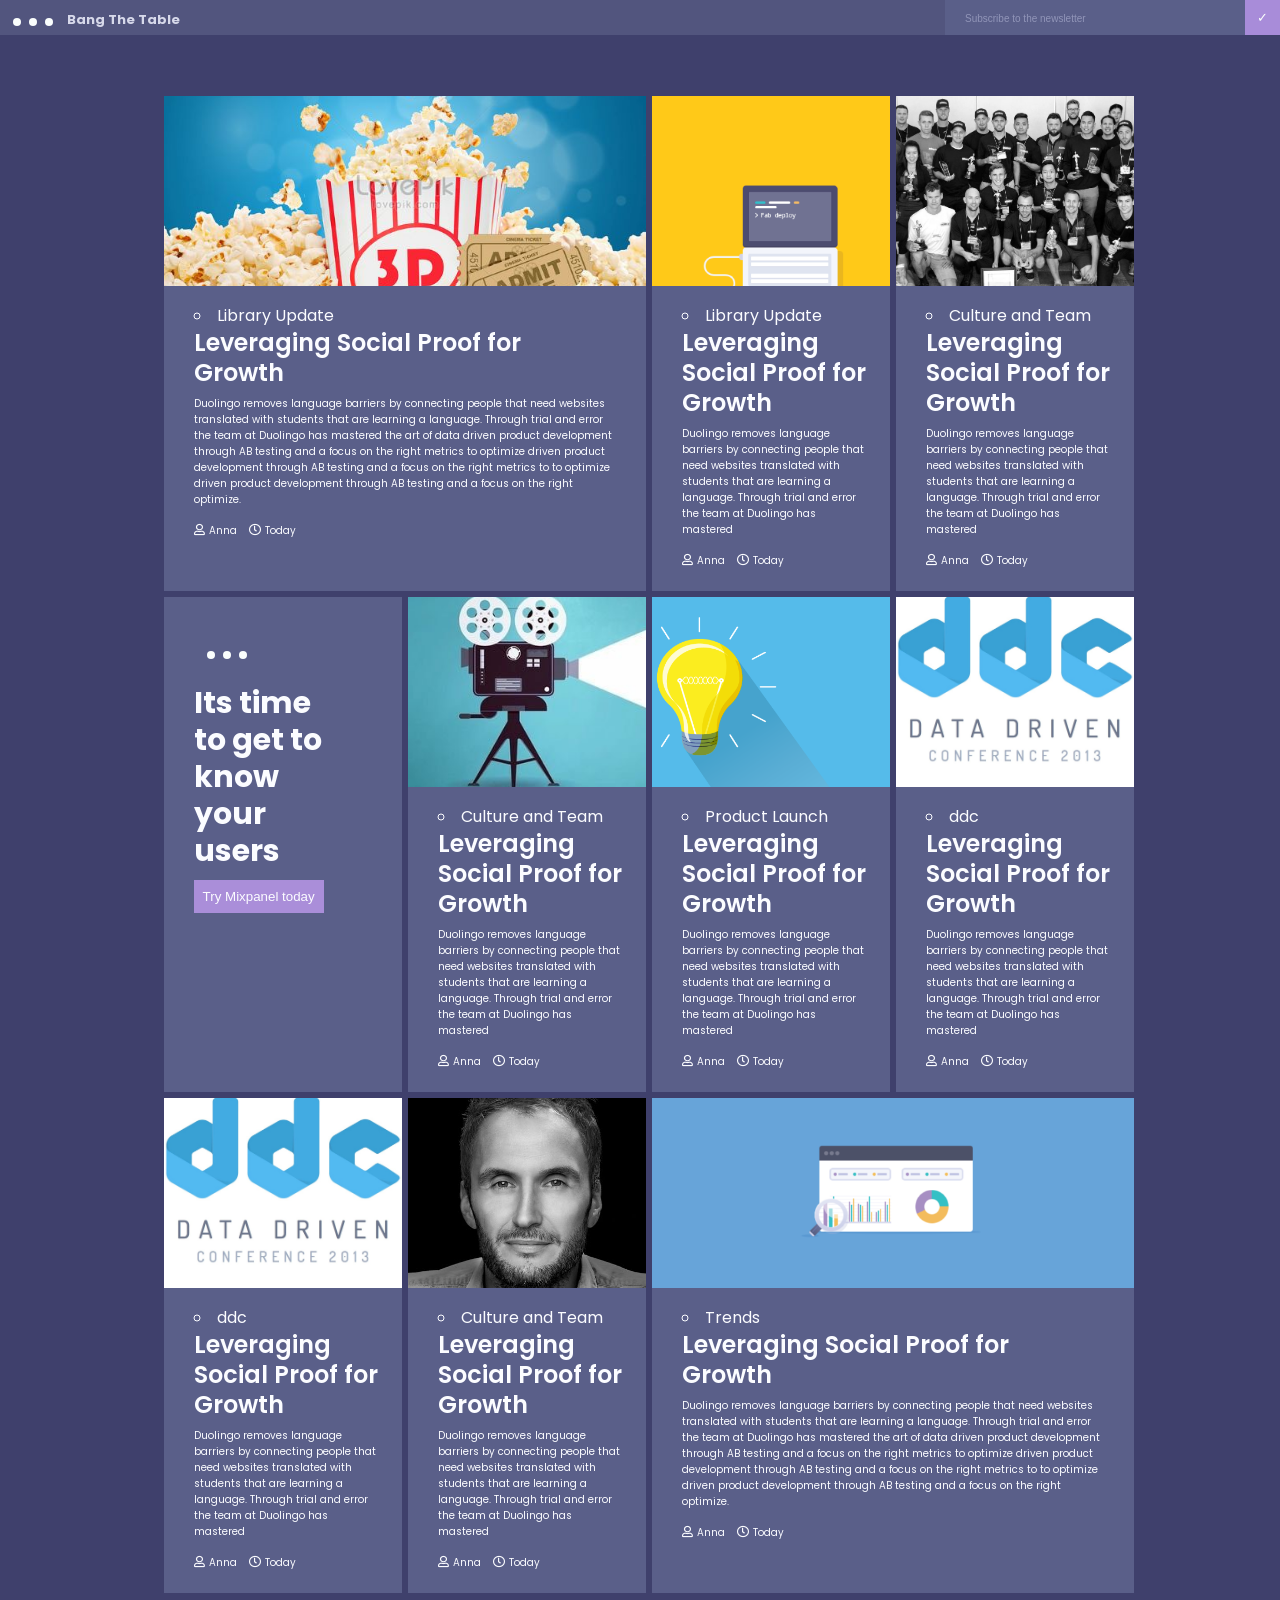
==== index.html @ 3abda7e9 "second commit" ====
<!DOCTYPE html>
<html lang="en">

<head>
    <meta charset="UTF-8">
    <meta http-equiv="X-UA-Compatible" content="IE=edge">
    <meta name="viewport" content="width=device-width, initial-scale=1.0">
    <link rel="stylesheet" href="https://use.fontawesome.com/releases/v5.3.1/css/all.css">
    <link
        href="https://fonts.googleapis.com/css?family=Poppins:100,100i,200,200i,300,300i,400,400i,500,500i,600,600i,700,700i,800,800i,900,900i&amp;display=swap"
        rel="stylesheet">
    <title>TestImageDesign</title>
    <style>
        /* universal formating*/
        * {
            margin: 0px;
            border: 0px;
            padding: 0px;
        }

        body {
            background-color: #3f406c;
            font-family: Poppins, Helvetica, sans-serif
        }

        /* progress dots in navbar */
        .loading .load {
            top: 8px;
            left: 11px;
            position: relative;
            width: 8px;
            height: 8px;
            margin: 0 2px;
            background-color: #FAFEFD;
            border-radius: 50%;
            display: inline-block;
            animation-name: dots;
            animation-duration: 2s;
            animation-iteration-count: infinite;
            animation-timing-function: ease-in-out;
        }

        .loading .load:nth-child(2) {
            background-color: #FAFEFD;
            animation-delay: 0.4s;
        }

        .loading .load:nth-child(3) {
            background-color: #FAFEFD;
            animation-delay: 0.8s;
        }

        /* end of progress */

        /* Navigantion bar */

        .nav {
            height: 35px;
            width: auto;
            background-color: #52557e;
        }

        .bg-color {
            background-color: #52557e;
        }

        .search {
            display: inline;
            float: right;
            background-color: #5a5f89;
            height: 35px;
            width: 300px;
        }

        .search::placeholder {
            color: #9195b8;
            margin-right: 20px;
            padding-left: 20px;
            font-size: x-small;
        }

        ::placeholder {
            /* Chrome, Firefox, Opera, Safari 10.1+ */
            color: #9195b8;
            opacity: 1;
            /* Firefox */
        }

        :-ms-input-placeholder {
            /* Internet Explorer 10-11 */
            color: #9195b8;
        }

        ::-ms-input-placeholder {
            /* Microsoft Edge */
            color: #9195b8;
        }

        .btn {
            float: right;
            width: 35px;
            height: 35px;
            background-color: #a88cd9;
            color: #FAFEFD;
        }

        .bang {
            position: absolute;
            color: #d7d9ea;
            font-size: 13px;
            font-weight: bold;
            padding-top: 10px;
            padding-left: 13px;
            margin-left: 10px;
        }

        /* end of nav bar */

        /* Grid systems */

        .container-main {
            margin: 4% 12% 12% 12%;
        }

        .grid-container {
            display: grid;
            grid-template-columns: 25% 25% 25% 25%;
            grid-gap: 6px;
            background-color: transparent;
            padding: 10px;
        }

        .grid-container>div {
            background-color: rgba(255, 255, 255, 0.8);
            text-align: center;
            padding: 0;
            font-size: 30px;
        }

        .item-bg {
            padding: 95px 0;
            background-repeat: no-repeat;
            background-position: right;
            background-size: cover;
        }


        .item1 {
            grid-column: 1 / span 2;
        }

        .bg-purple {
            background-color: #5a5f89 !important;
        }

        .item10 {
            grid-column-start: 3;
            grid-column-end: 5;
        }

        .card-des {
            font-size: 16px;
            padding: 17px 24px 20px 30px;

            text-align: left;
            background-color: #5a5f89;
            color: #fbfcff;
        }

        .btn-mp {
            background-color: #aa8ed9;
            color: #fbfcff;
            padding: 9px;
        }

        .itm4-loading {
            padding: 19px 0px 27px 0px;
        }

        .itm4-cont {
            width: 134px;
            line-height: 37px !important;
            font-size: 30px;
        }

        .dum-cont {
            font-size: x-small;
            margin: 8px 0;
        }

        .d-flex {
            display: flex;
        }

        .mr-12 {
            margin-right: 12px;
        }

        .fs-xs {
            font-size: x-small;
        }

        .mt-10 {
            margin-top: 10px;
        }

        h2 {
            font-weight: 600 !important;
            margin-bottom: 0;
            line-height: 30px !important;
        }

        /* end of grid systems*/

        /* media Querry */

        @keyframes dots {
            50% {
                opacity: 0;
                transform: (0.7) translateY(10px);
            }

        }

        @media (min-width:240px) {
            .grid-container {
                display: block;
            }

            .container-main {
                margin: 0;
            }

            .margin-item {
                margin-bottom: 15px;
            }
        }

        @media (min-width:1060px) {
            .grid-container {
                display: grid;
                margin-bottom: 0;
            }

            .container-main {
                margin: 4% 12% 12% 12%;
            }

            .margin-item {
                margin-bottom: 0;
            }
        }
    </style>
</head>

<body>
    <div class="nav bg-color">
        <div class="loading">
            <span class="load"></span>
            <span class="load"></span>
            <span class="load"></span>
            <span class="bang">Bang The Table</span>
            <button type="submit" class="btn">&check;</button>
            <input type="search" class="search" placeholder="Subscribe to the newsletter">
        </div>
    </div>
    <div class="container-main">
        <div class="grid-container" id="appendData">
        </div>
    </div>
</body>
<script src="https://code.jquery.com/jquery-3.6.0.js" integrity="sha256-H+K7U5CnXl1h5ywQfKtSj8PCmoN9aaq30gDh27Xc0jk="
    crossorigin="anonymous"></script>
<script>

    var cardDetials = [
        {
            "id": 1,
            "imgUrl": "opp.jpg",
            "title": "Library Update",
            "headding": "Leveraging Social Proof for",
            "description": "Duolingo removes language barriers by connecting people that need websites translated with students that are learning a language. Through trial and error the team at Duolingo has mastered the art of data driven product development through AB testing and a focus on the right metrics to optimize driven product development through AB testing and a focus on the right metrics to to optimize driven product development through AB testing and a focus on the right optimize.",
            "isLarge": true
        },
        {
            "id": 2,
            "imgUrl": "pc.png",
            "title": "Library Update",
            "headding": "Leveraging Social Proof for Growth",
            "description": "Duolingo removes language barriers by connecting people that need websites translated with students that are learning a language. Through trial and error the team at Duolingo has mastered",
            "isLarge": false
        },
        {
            "id": 3,
            "imgUrl": "grp.jpg",
            "title": "Culture and Team",
            "headding": "Leveraging Social Proof for Growth",
            "description": "Duolingo removes language barriers by connecting people that need websites translated with students that are learning a language. Through trial and error the team at Duolingo has mastered",
            "isLarge": false
        },
        {
            "id": 4,
            "title": "Its time to get to know your users",
            "isLarge": false
        },
        {
            "id": 5,
            "imgUrl": "camara.jpg",
            "title": "Culture and Team",
            "headding": "Leveraging Social Proof for Growth",
            "description": "Duolingo removes language barriers by connecting people that need websites translated with students that are learning a language. Through trial and error the team at Duolingo has mastered",
            "isLarge": false
        },
        {
            "id": 6,
            "imgUrl": "light.png",
            "title": "Product Launch",
            "headding": "Leveraging Social Proof for Growth",
            "description": "Duolingo removes language barriers by connecting people that need websites translated with students that are learning a language. Through trial and error the team at Duolingo has mastered",
            "isLarge": false
        },
        {
            "id": 7,
            "imgUrl": "ddc.jpeg",
            "title": "ddc",
            "headding": "Leveraging Social Proof for Growth",
            "description": "Duolingo removes language barriers by connecting people that need websites translated with students that are learning a language. Through trial and error the team at Duolingo has mastered",
            "isLarge": false
        },
        {
            "id": 8,
            "imgUrl": "ddc.jpeg",
            "title": "ddc",
            "headding": "Leveraging Social Proof for Growth",
            "description": "Duolingo removes language barriers by connecting people that need websites translated with students that are learning a language. Through trial and error the team at Duolingo has mastered",
            "isLarge": false
        },
        {
            "id": 9,
            "imgUrl": "man.jpg",
            "title": "Culture and Team",
            "headding": "Leveraging Social Proof for Growth",
            "description": "Duolingo removes language barriers by connecting people that need websites translated with students that are learning a language. Through trial and error the team at Duolingo has mastered",
            "isLarge": false
        },
        {
            "id": 10,
            "imgUrl": "stat.png",
            "title": "Trends",
            "headding": "Leveraging Social Proof for Growth",
            "description": "Duolingo removes language barriers by connecting people that need websites translated with students that are learning a language. Through trial and error the team at Duolingo has mastered the art of data driven product development through AB testing and a focus on the right metrics to optimize driven product development through AB testing and a focus on the right metrics to to optimize driven product development through AB testing and a focus on the right optimize.",
            "isLarge": true
        }

    ]
</script>
<script>
    var getDiv = ''
    for (var key in cardDetials) {
        if (cardDetials.hasOwnProperty(key)) {
            getDiv += `<div class="
            ${cardDetials[key].isLarge == true && cardDetials.length - 1 == key && 'item10'} 
            ${cardDetials[key].isLarge == true && cardDetials.length - 1 != key && 'item1'} 
            ${cardDetials[key].isLarge == false && key == 3 ? 'item4 bg-purple' : 'item2 bg-purple'}">
            <div class="item item-bg1 
                    ${key != 3 && 'item-bg'}"  style="background-image:url(${cardDetials[key].imgUrl})"></div>`;
            if (key == 3) {
                getDiv += `<div class="card-des">
                                    <div class="loading itm4-loading">
                                        <span class="load"></span>
                                        <span class="load"></span>
                                        <span class="load"></span>
                                    </div>
                                    <h1 class="itm4-cont"> ${cardDetials[key].title}</h2>
                                    <button class="btn-mp mt-10">Try Mixpanel today</button>
                                </div>`;
            } else {
                getDiv += ` <div class="card-des slider">
                                    <li style="list-style-type: circle;">${cardDetials[key].title}</li>
                                    <h2>Leveraging Social Proof for <br>Growth</h2>
                                    <p class="dum-cont">${cardDetials[key].description}</p>
                                    <div class="d-flex">
                                        <div class="mr-12">
                                            <i class="far fa-user fa-xs"></i>
                                            <span class="fs-xs">Anna</span>
                                        </div>
                                        <div class="mr-12">
                                            <i class="far fa-clock fa-xs"></i>
                                            <span class="fs-xs">Today</span>
                                        </div>
                                    </div>
                                </div>`;
            }
            getDiv += `</div>`;
        }
    }

    $('#appendData').append(getDiv);
</script>

</html>
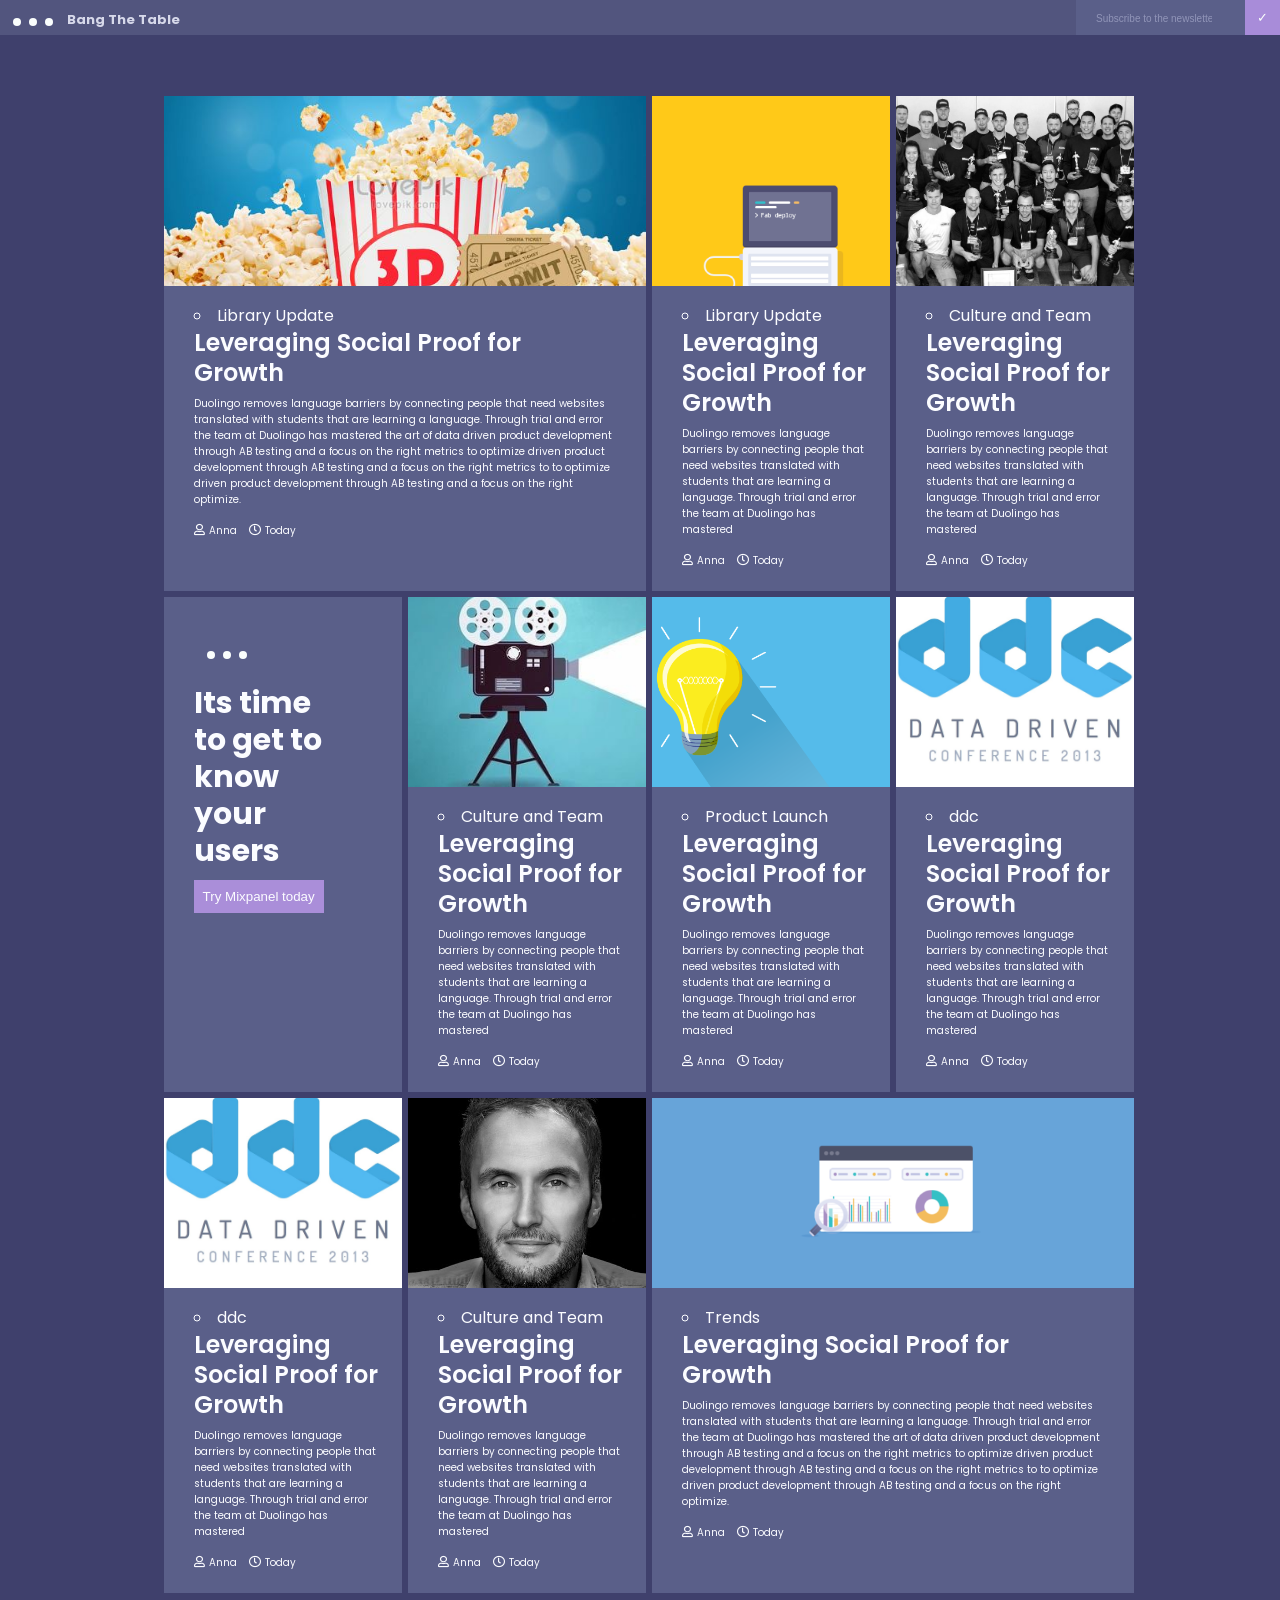
==== commit e0edf00e: "no changes were made" ====
--- a/index.html
+++ b/index.html
@@ -6,251 +6,11 @@
     <meta http-equiv="X-UA-Compatible" content="IE=edge">
     <meta name="viewport" content="width=device-width, initial-scale=1.0">
     <link rel="stylesheet" href="https://use.fontawesome.com/releases/v5.3.1/css/all.css">
+    <link rel="stylesheet" href="custom.css">
     <link
         href="https://fonts.googleapis.com/css?family=Poppins:100,100i,200,200i,300,300i,400,400i,500,500i,600,600i,700,700i,800,800i,900,900i&amp;display=swap"
         rel="stylesheet">
     <title>TestImageDesign</title>
-    <style>
-        /* universal formating*/
-        * {
-            margin: 0px;
-            border: 0px;
-            padding: 0px;
-        }
-
-        body {
-            background-color: #3f406c;
-            font-family: Poppins, Helvetica, sans-serif
-        }
-
-        /* progress dots in navbar */
-        .loading .load {
-            top: 8px;
-            left: 11px;
-            position: relative;
-            width: 8px;
-            height: 8px;
-            margin: 0 2px;
-            background-color: #FAFEFD;
-            border-radius: 50%;
-            display: inline-block;
-            animation-name: dots;
-            animation-duration: 2s;
-            animation-iteration-count: infinite;
-            animation-timing-function: ease-in-out;
-        }
-
-        .loading .load:nth-child(2) {
-            background-color: #FAFEFD;
-            animation-delay: 0.4s;
-        }
-
-        .loading .load:nth-child(3) {
-            background-color: #FAFEFD;
-            animation-delay: 0.8s;
-        }
-
-        /* end of progress */
-
-        /* Navigantion bar */
-
-        .nav {
-            height: 35px;
-            width: auto;
-            background-color: #52557e;
-        }
-
-        .bg-color {
-            background-color: #52557e;
-        }
-
-        .search {
-            display: inline;
-            float: right;
-            background-color: #5a5f89;
-            height: 35px;
-            width: 300px;
-        }
-
-        .search::placeholder {
-            color: #9195b8;
-            margin-right: 20px;
-            padding-left: 20px;
-            font-size: x-small;
-        }
-
-        ::placeholder {
-            /* Chrome, Firefox, Opera, Safari 10.1+ */
-            color: #9195b8;
-            opacity: 1;
-            /* Firefox */
-        }
-
-        :-ms-input-placeholder {
-            /* Internet Explorer 10-11 */
-            color: #9195b8;
-        }
-
-        ::-ms-input-placeholder {
-            /* Microsoft Edge */
-            color: #9195b8;
-        }
-
-        .btn {
-            float: right;
-            width: 35px;
-            height: 35px;
-            background-color: #a88cd9;
-            color: #FAFEFD;
-        }
-
-        .bang {
-            position: absolute;
-            color: #d7d9ea;
-            font-size: 13px;
-            font-weight: bold;
-            padding-top: 10px;
-            padding-left: 13px;
-            margin-left: 10px;
-        }
-
-        /* end of nav bar */
-
-        /* Grid systems */
-
-        .container-main {
-            margin: 4% 12% 12% 12%;
-        }
-
-        .grid-container {
-            display: grid;
-            grid-template-columns: 25% 25% 25% 25%;
-            grid-gap: 6px;
-            background-color: transparent;
-            padding: 10px;
-        }
-
-        .grid-container>div {
-            background-color: rgba(255, 255, 255, 0.8);
-            text-align: center;
-            padding: 0;
-            font-size: 30px;
-        }
-
-        .item-bg {
-            padding: 95px 0;
-            background-repeat: no-repeat;
-            background-position: right;
-            background-size: cover;
-        }
-
-
-        .item1 {
-            grid-column: 1 / span 2;
-        }
-
-        .bg-purple {
-            background-color: #5a5f89 !important;
-        }
-
-        .item10 {
-            grid-column-start: 3;
-            grid-column-end: 5;
-        }
-
-        .card-des {
-            font-size: 16px;
-            padding: 17px 24px 20px 30px;
-
-            text-align: left;
-            background-color: #5a5f89;
-            color: #fbfcff;
-        }
-
-        .btn-mp {
-            background-color: #aa8ed9;
-            color: #fbfcff;
-            padding: 9px;
-        }
-
-        .itm4-loading {
-            padding: 19px 0px 27px 0px;
-        }
-
-        .itm4-cont {
-            width: 134px;
-            line-height: 37px !important;
-            font-size: 30px;
-        }
-
-        .dum-cont {
-            font-size: x-small;
-            margin: 8px 0;
-        }
-
-        .d-flex {
-            display: flex;
-        }
-
-        .mr-12 {
-            margin-right: 12px;
-        }
-
-        .fs-xs {
-            font-size: x-small;
-        }
-
-        .mt-10 {
-            margin-top: 10px;
-        }
-
-        h2 {
-            font-weight: 600 !important;
-            margin-bottom: 0;
-            line-height: 30px !important;
-        }
-
-        /* end of grid systems*/
-
-        /* media Querry */
-
-        @keyframes dots {
-            50% {
-                opacity: 0;
-                transform: (0.7) translateY(10px);
-            }
-
-        }
-
-        @media (min-width:240px) {
-            .grid-container {
-                display: block;
-            }
-
-            .container-main {
-                margin: 0;
-            }
-
-            .margin-item {
-                margin-bottom: 15px;
-            }
-        }
-
-        @media (min-width:1060px) {
-            .grid-container {
-                display: grid;
-                margin-bottom: 0;
-            }
-
-            .container-main {
-                margin: 4% 12% 12% 12%;
-            }
-
-            .margin-item {
-                margin-bottom: 0;
-            }
-        }
-    </style>
 </head>
 
 <body>
@@ -265,137 +25,58 @@
         </div>
     </div>
     <div class="container-main">
-        <div class="grid-container" id="appendData">
+        <div class="grid-container margin-item" id="appendData">
         </div>
     </div>
 </body>
 <script src="https://code.jquery.com/jquery-3.6.0.js" integrity="sha256-H+K7U5CnXl1h5ywQfKtSj8PCmoN9aaq30gDh27Xc0jk="
     crossorigin="anonymous"></script>
 <script>
-
-    var cardDetials = [
-        {
-            "id": 1,
-            "imgUrl": "opp.jpg",
-            "title": "Library Update",
-            "headding": "Leveraging Social Proof for",
-            "description": "Duolingo removes language barriers by connecting people that need websites translated with students that are learning a language. Through trial and error the team at Duolingo has mastered the art of data driven product development through AB testing and a focus on the right metrics to optimize driven product development through AB testing and a focus on the right metrics to to optimize driven product development through AB testing and a focus on the right optimize.",
-            "isLarge": true
-        },
-        {
-            "id": 2,
-            "imgUrl": "pc.png",
-            "title": "Library Update",
-            "headding": "Leveraging Social Proof for Growth",
-            "description": "Duolingo removes language barriers by connecting people that need websites translated with students that are learning a language. Through trial and error the team at Duolingo has mastered",
-            "isLarge": false
-        },
-        {
-            "id": 3,
-            "imgUrl": "grp.jpg",
-            "title": "Culture and Team",
-            "headding": "Leveraging Social Proof for Growth",
-            "description": "Duolingo removes language barriers by connecting people that need websites translated with students that are learning a language. Through trial and error the team at Duolingo has mastered",
-            "isLarge": false
-        },
-        {
-            "id": 4,
-            "title": "Its time to get to know your users",
-            "isLarge": false
-        },
-        {
-            "id": 5,
-            "imgUrl": "camara.jpg",
-            "title": "Culture and Team",
-            "headding": "Leveraging Social Proof for Growth",
-            "description": "Duolingo removes language barriers by connecting people that need websites translated with students that are learning a language. Through trial and error the team at Duolingo has mastered",
-            "isLarge": false
-        },
-        {
-            "id": 6,
-            "imgUrl": "light.png",
-            "title": "Product Launch",
-            "headding": "Leveraging Social Proof for Growth",
-            "description": "Duolingo removes language barriers by connecting people that need websites translated with students that are learning a language. Through trial and error the team at Duolingo has mastered",
-            "isLarge": false
-        },
-        {
-            "id": 7,
-            "imgUrl": "ddc.jpeg",
-            "title": "ddc",
-            "headding": "Leveraging Social Proof for Growth",
-            "description": "Duolingo removes language barriers by connecting people that need websites translated with students that are learning a language. Through trial and error the team at Duolingo has mastered",
-            "isLarge": false
-        },
-        {
-            "id": 8,
-            "imgUrl": "ddc.jpeg",
-            "title": "ddc",
-            "headding": "Leveraging Social Proof for Growth",
-            "description": "Duolingo removes language barriers by connecting people that need websites translated with students that are learning a language. Through trial and error the team at Duolingo has mastered",
-            "isLarge": false
-        },
-        {
-            "id": 9,
-            "imgUrl": "man.jpg",
-            "title": "Culture and Team",
-            "headding": "Leveraging Social Proof for Growth",
-            "description": "Duolingo removes language barriers by connecting people that need websites translated with students that are learning a language. Through trial and error the team at Duolingo has mastered",
-            "isLarge": false
-        },
-        {
-            "id": 10,
-            "imgUrl": "stat.png",
-            "title": "Trends",
-            "headding": "Leveraging Social Proof for Growth",
-            "description": "Duolingo removes language barriers by connecting people that need websites translated with students that are learning a language. Through trial and error the team at Duolingo has mastered the art of data driven product development through AB testing and a focus on the right metrics to optimize driven product development through AB testing and a focus on the right metrics to to optimize driven product development through AB testing and a focus on the right optimize.",
-            "isLarge": true
+    $.ajax({
+        url: "db.json", success: function (result) {
+            var cardDetials = '';
+            var getDiv = '';
+            cardDetials = result;
+            for (var key in cardDetials) {
+                if (cardDetials.hasOwnProperty(key)) {
+                    getDiv += `<div class="
+                ${cardDetials[key].isLarge == true && cardDetials.length - 1 == key && 'item10'} 
+                ${cardDetials[key].isLarge == true && cardDetials.length - 1 != key && 'item1'} 
+                ${cardDetials[key].isLarge == false && key == 3 ? 'item4 bg-purple' : 'item2 bg-purple'}">
+                    <div class="item item-bg1  ${key != 3 && 'item-bg'}"  style="background-image:url(${cardDetials[key].imgUrl})"></div>`;
+                    if (key == 3) {
+                        getDiv += `<div class="card-des">
+                        <div class="loading itm4-loading">
+                            <span class="load"></span>
+                            <span class="load"></span>
+                            <span class="load"></span>
+                        </div>
+                        <h1 class="itm4-cont"> ${cardDetials[key].title}</h2>
+                        <button class="btn-mp mt-10">Try Mixpanel today</button>
+                    </div>`;
+                    } else {
+                        getDiv += ` <div class="card-des slider ">
+                        <li style="list-style-type: circle;">${cardDetials[key].title}</li>
+                        <h2>Leveraging Social Proof for <br>Growth</h2>
+                        <p class="dum-cont">${cardDetials[key].description}</p>
+                        <div class="d-flex">
+                            <div class="mr-12">
+                                <i class="far fa-user fa-xs"></i>
+                                <span class="fs-xs">Anna</span>
+                            </div>
+                            <div class="mr-12">
+                                <i class="far fa-clock fa-xs"></i>
+                                <span class="fs-xs">Today</span>
+                            </div>
+                        </div>
+                    </div>`;
+                    }
+                    getDiv += `</div>`;
+                }
+            }
+            $('#appendData').append(getDiv);
         }
-
-    ]
-</script>
-<script>
-    var getDiv = ''
-    for (var key in cardDetials) {
-        if (cardDetials.hasOwnProperty(key)) {
-            getDiv += `<div class="
-            ${cardDetials[key].isLarge == true && cardDetials.length - 1 == key && 'item10'} 
-            ${cardDetials[key].isLarge == true && cardDetials.length - 1 != key && 'item1'} 
-            ${cardDetials[key].isLarge == false && key == 3 ? 'item4 bg-purple' : 'item2 bg-purple'}">
-            <div class="item item-bg1 
-                    ${key != 3 && 'item-bg'}"  style="background-image:url(${cardDetials[key].imgUrl})"></div>`;
-            if (key == 3) {
-                getDiv += `<div class="card-des">
-                                    <div class="loading itm4-loading">
-                                        <span class="load"></span>
-                                        <span class="load"></span>
-                                        <span class="load"></span>
-                                    </div>
-                                    <h1 class="itm4-cont"> ${cardDetials[key].title}</h2>
-                                    <button class="btn-mp mt-10">Try Mixpanel today</button>
-                                </div>`;
-            } else {
-                getDiv += ` <div class="card-des slider">
-                                    <li style="list-style-type: circle;">${cardDetials[key].title}</li>
-                                    <h2>Leveraging Social Proof for <br>Growth</h2>
-                                    <p class="dum-cont">${cardDetials[key].description}</p>
-                                    <div class="d-flex">
-                                        <div class="mr-12">
-                                            <i class="far fa-user fa-xs"></i>
-                                            <span class="fs-xs">Anna</span>
-                                        </div>
-                                        <div class="mr-12">
-                                            <i class="far fa-clock fa-xs"></i>
-                                            <span class="fs-xs">Today</span>
-                                        </div>
-                                    </div>
-                                </div>`;
-            }
-            getDiv += `</div>`;
-        }
-    }
-
-    $('#appendData').append(getDiv);
+    });
 </script>
 
 </html>
--- a/custom.css
+++ b/custom.css
@@ -0,0 +1,230 @@
+
+    * {
+        margin: 0px;
+        border: 0px;
+        padding: 0px;
+    }
+    body {
+        background-color: #3f406c;
+        font-family: Poppins, Helvetica, sans-serif
+    }
+
+    .loading .load {
+        top: 8px;
+        left: 11px;
+        position: relative;
+        width: 8px;
+        height: 8px;
+        margin: 0 2px;
+        background-color: #FAFEFD;
+        border-radius: 50%;
+        display: inline-block;
+        animation-name: dots;
+        animation-duration: 2s;
+        animation-iteration-count: infinite;
+        animation-timing-function: ease-in-out;
+    }
+
+    .loading .load:nth-child(2) {
+        background-color: #FAFEFD;
+        animation-delay: 0.4s;
+    }
+
+    .loading .load:nth-child(3) {
+        background-color: #FAFEFD;
+        animation-delay: 0.8s;
+    }
+
+    .nav {
+        height: 35px;
+        width: auto;
+        background-color: #52557e;
+    }
+
+    .bg-color {
+        background-color: #52557e;
+    }
+
+    .search {
+        display: inline;
+        float: right;
+        background-color: #5a5f89;
+        height: 35px;
+        width: 300px;
+    }
+
+    .search::placeholder {
+        color: #9195b8;
+        margin-right: 20px;
+        padding-left: 20px;
+        font-size: x-small;
+    }
+
+    ::placeholder {
+        /* Chrome, Firefox, Opera, Safari 10.1+ */
+        color: #9195b8;
+        opacity: 1;
+        /* Firefox */
+    }
+
+    :-ms-input-placeholder {
+        /* Internet Explorer 10-11 */
+        color: #9195b8;
+    }
+
+    ::-ms-input-placeholder {
+        /* Microsoft Edge */
+        color: #9195b8;
+    }
+
+    .btn {
+        float: right;
+        width: 35px;
+        height: 35px;
+        background-color: #a88cd9;
+        color: #FAFEFD;
+    }
+
+    .bang {
+        position: absolute;
+        color: #d7d9ea;
+        font-size: 13px;
+        font-weight: bold;
+        padding-top: 10px;
+        padding-left: 13px;
+        margin-left: 10px;
+    }
+
+    .container-main {
+        margin: 4% 12% 12% 12%;
+    }
+
+    .grid-container {
+        display: grid;
+        grid-template-columns: 25% 25% 25% 25%;
+        grid-gap: 6px;
+        background-color: transparent;
+        padding: 10px;
+    }
+
+    .grid-container>div {
+        background-color: rgba(255, 255, 255, 0.8);
+        text-align: center;
+        padding: 0;
+        font-size: 30px;
+    }
+
+    .item-bg {
+        padding: 95px 0;
+        background-repeat: no-repeat;
+        background-position: right;
+        background-size: cover;
+    }
+    .item1 {
+        grid-column: 1 / span 2;
+    }
+
+    .bg-purple {
+        background-color: #5a5f89 !important;
+    }
+
+    .item10 {
+        grid-column-start: 3;
+        grid-column-end: 5;
+    }
+
+    .card-des {
+        font-size: 16px;
+        padding: 17px 24px 20px 30px;
+
+        text-align: left;
+        background-color: #5a5f89;
+        color: #fbfcff;
+    }
+
+    .btn-mp {
+        background-color: #aa8ed9;
+        color: #fbfcff;
+        padding: 9px;
+    }
+
+    .itm4-loading {
+        padding: 19px 0px 27px 0px;
+    }
+
+    .itm4-cont {
+        width: 134px;
+        line-height: 37px !important;
+        font-size: 30px;
+    }
+
+    .dum-cont {
+        font-size: x-small;
+        margin: 8px 0;
+    }
+
+    .d-flex {
+        display: flex;
+    }
+
+    .mr-12 {
+        margin-right: 12px;
+    }
+
+    .fs-xs {
+        font-size: x-small;
+    }
+
+    .mt-10 {
+        margin-top: 10px;
+    }
+
+    h2 {
+        font-weight: 600 !important;
+        margin-bottom: 0;
+        line-height: 30px !important;
+    }
+
+    
+    @keyframes dots {
+        50% {
+            opacity: 0;
+            transform: (0.7) translateY(10px);
+        }
+    }
+
+
+    @media (min-width:240px) {
+        .grid-container {
+            display: block;
+        }
+
+        .container-main {
+            margin: 0;
+        }
+
+        .margin-item {
+            margin-bottom: 15px;
+        }
+        .search{
+            width: auto;
+        }
+        .bang{
+            width: auto;
+        }
+    }
+
+    @media (min-width:1060px) {
+        .grid-container {
+            display: grid;
+            margin-bottom: 0;
+        }
+
+        .container-main {
+            margin: 4% 12% 12% 12%;
+        }
+
+        .margin-item {
+            margin-bottom: 0;
+        }
+    }
